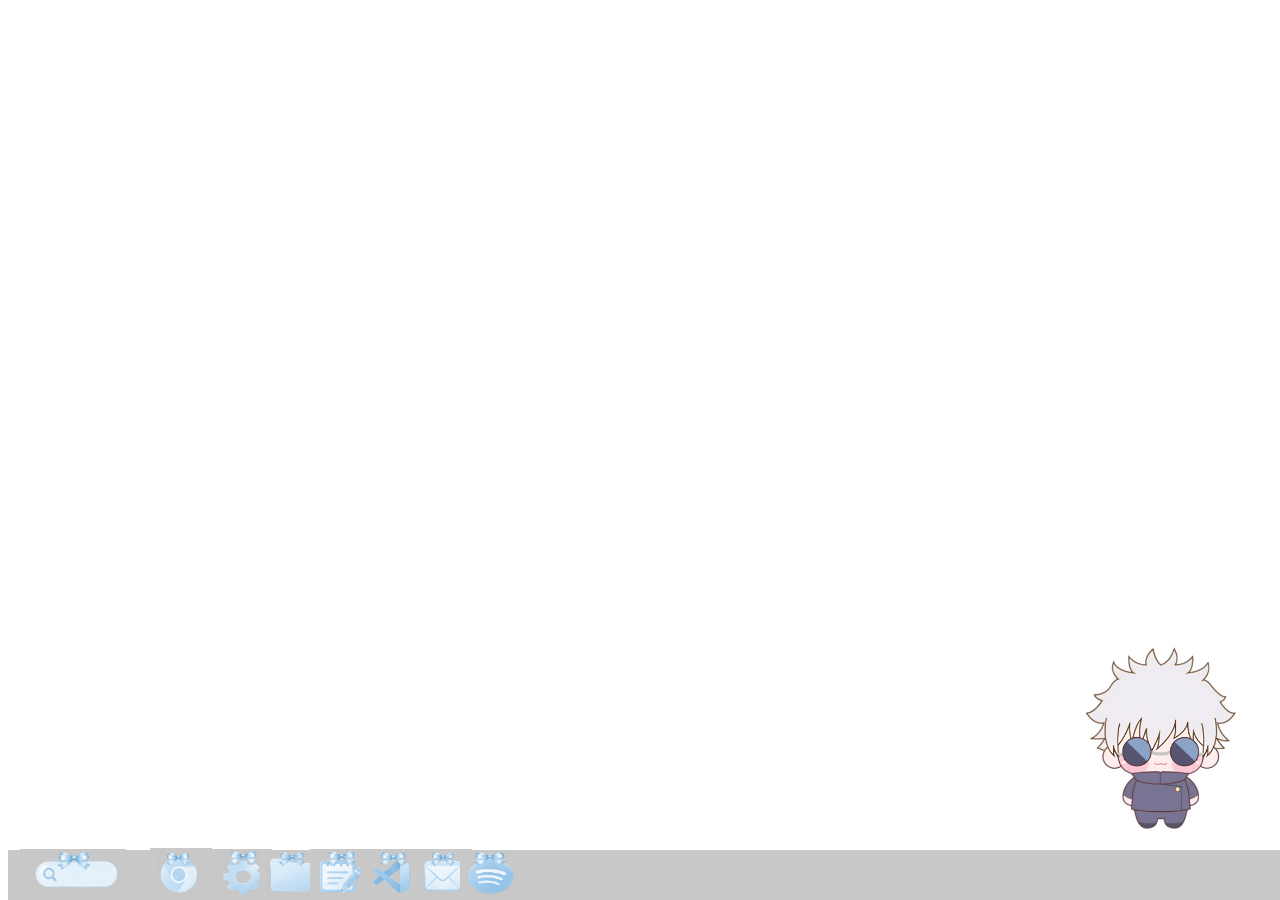
==== index.html @ 85fe647a "I added the icons and made them line up with the taskbar, they are clickable and lead to another pag" ====
<!DOCTYPE html>
<html lang="en">
    <meta charset="UTF-8">
    <meta name="viewport" content="width=device-width, initial-scale=1.0">
    <link rel="stylesheet" href="style.css">
    <title>Desktop Home Page</title>
    <body>

        <div class="rectangle"></div>

        <!--Gojo sticker below-->
        <div class="gojo">
            <img class="gojo-sticker" src="gojo.jpg" alt="img of saturo gojo">
        </div>       
        <!--Chrome Button below--> 
        <div class="chrome-button">
        <button class="chrome-button" onclick="window.location.href='code.html'">
            <img class="chrome-image" src="Icons/crome-icon.png" alt="chrome">
        </button>
            </div>
        <!--Search engine button below-->
        <div class="search-button">
            <button class="search-button">
                <img class="search-image" src="Icons/searchbar-icon.png" alt="searchbar icon">
            </button>
        </div>
        <!--Settings Icon-->
        <div class="Settings-button">
            <button class="settings-button">
                <img class="settings-image" src="Icons/setting-icon.png" alt="settings icon">
            </button>
        </div>
        <!--Folder Button-->
        <div class="folder-button">
            <button class="folder-button">
                <img class="folder-image" src="Icons/folder-icon.png" alt="folder icon">
            </button>
        </div>
        <!--Notes Button-->
        <div class="notes-button">
            <button class="notes-button">
                <img class="notes-image" src="Icons/notes-icon.png" alt="Notes icon">
            </button>
        </div>
        <!--VS code Button-->
        <div class="code-button">
            <button class="code-button">
                <img class="code-image" src="Icons/vs-icon.png" alt="VS code icon">
            </button>
        </div>
        <!--Mail Button-->
        <div class="mail-button">
            <button class="mail-button">
                <img class="mail-image" src="Icons/mail-icon.png" alt="mail icon">
            </button>
        </div>
        <!--Spotify Icon-->
        <div class="spotify-button">
            <button class="spotify-button">
                <img class="spotify-image" src="Icons/spotify-icon.png" alt="spotify icon">
            </button>
        </div>
    </body>
</html>
---- style.css ----
body {
    background-color:#fffffe;
    color:snow;
    font-family:monoscript;
}


.chrome-button {
    margin:0;
    padding-bottom:0;
    cursor:pointer;
    position:fixed;
    bottom:1px;
    z-index:1000;
    left:150px;
    border:none;
    background-color:#c9c9c9;

}

.chrome-image {
    height:29px;
    width: 50px;
    height:100%;
    border:none;
}

.search-button {
    margin:0;
    padding-bottom:0;
    cursor:pointer;
    position:fixed;
    bottom:1px;
    z-index: 1000;
    left:20px;
    border:none;
    background-color:#c9c9c9;
}

.search-image {
    height:46px;
    width:150px;
    width:100%;
    border:none;
}

.settings-button {
    margin:0;
    padding-bottom:0;
    cursor:pointer;
    position:fixed;
    bottom:1px;
    z-index:1000;
    left:210px;
    border:none;
    background-color:#c9c9c9;
}

.settings-image {
    height:46px;
    width:50px;
    border:none;
}

.folder-button {
    margin:0;
    padding-bottom:0;
    cursor:pointer;
    position:fixed;
    bottom:1px;
    z-index:1000;
    left:260px;
    border:none;
    background-color:#c9c9c9;
}

.folder-image {
    height:20px;
    width:50px;
    height:100%;
    border:none;
}

.notes-button {
    margin:0;
    padding-bottom:0;
    cursor:pointer;
    position:fixed;
    bottom:1px;
    z-index:1000;
    left:310px;
    border:none;
    background-color:#c9c9c9;
}

.notes-image {
    height:46px;
    width:50px;
    border:none;
}

.code-button {
    margin:0;
    padding-bottom:0;
    cursor: pointer;
    position:fixed;
    bottom:1px;
    z-index: 1000;
    left:360px;
    border:none;
    background-color:#c9c9c9;
}

.code-image {
    height:46px;
    width:50px;
    border:none;
}

.mail-button {
    margin:0;
    padding-bottom:0;
    cursor:pointer;
    position:fixed;
    bottom:1px;
    z-index:1000;
    left:410px;
    border:none;
    background-color:#c9c9c9;
}

.mail-image {
    height:46px;
    width:50px;
    border:none;
}

.spotify-button {
    margin:0;
    padding-bottom:0;
    cursor:pointer;
    position:fixed;
    bottom:1px;
    z-index:1000;
    left:460px;
    border:none;
    background-color:#c9c9c9;
}

.spotify-image {
    height:45px;
    width:50px;
    border:none;
}

.gojo-sticker {
    position:fixed;
    bottom:60px;
    right:20px;
    margin:0;
    width:200px;
    height:auto;
    z-index:1000;
}

.gojo {
    padding-bottom:200px;
    padding-right: 200px;
    margin:0;
    align-items:right
}

.rectangle {
    position:fixed;
    width: 5000px;
    height:50px;
    background-color: #c9c9c9;
    bottom:0px;
    z-index:1000;

}
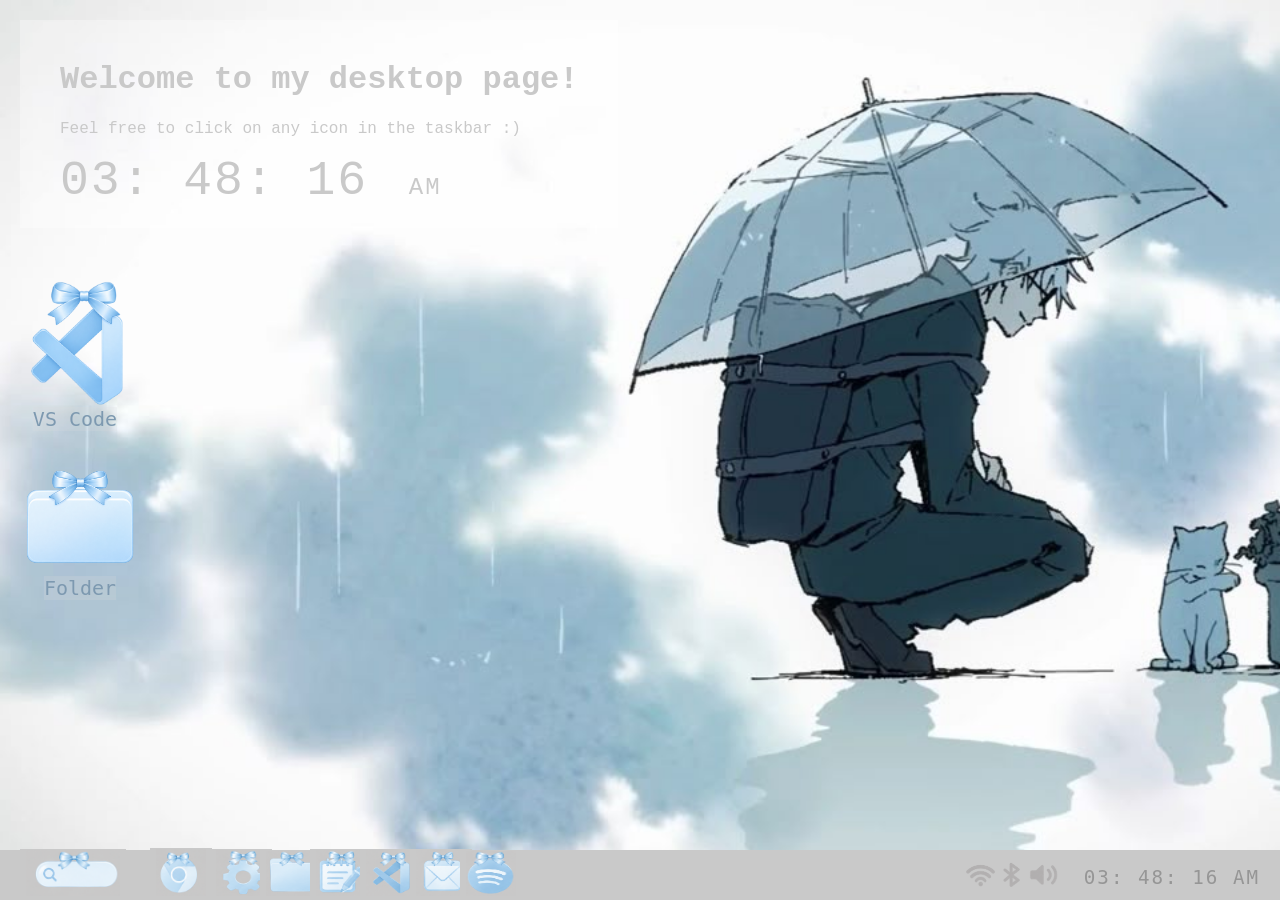
==== commit a744ca4a: "I added all of the taskbar icons, then I added two clocks. One on the center of the homepage and one" ====
--- a/index.html
+++ b/index.html
@@ -6,12 +6,13 @@
     <title>Desktop Home Page</title>
     <body>
 
+        <main>
+
+        </main>
+
         <div class="rectangle"></div>
 
-        <!--Gojo sticker below-->
-        <div class="gojo">
-            <img class="gojo-sticker" src="gojo.jpg" alt="img of saturo gojo">
-        </div>       
+        
         <!--Chrome Button below--> 
         <div class="chrome-button">
         <button class="chrome-button" onclick="window.location.href='code.html'">
@@ -60,5 +61,50 @@
                 <img class="spotify-image" src="Icons/spotify-icon.png" alt="spotify icon">
             </button>
         </div>
+        <!--Clock Code-->
+
+        <div class="top-left">
+        <div class="clock-container">
+            <h1>Welcome to my desktop page!</h1>
+            <p>Feel free to click on any icon in the taskbar :)</p>
+            <div id="clock">
+                <span id="hours">00</span>:
+                <span id="minutes">00</span>:
+                <span id="seconds">00</span>
+                <span id="ampm">AM</span>
+            </div>
+        </div>
+        </div>
+
+        <!--Floaters-->
+        <div class="floater-folder">
+            <button class="floater-folder">
+                <img class="float-image" src="folder-floater.png" alt="folder icon">
+                <p>Folder</p>
+            </button>
+        </div>
+
+        <div class="code-floater">
+            <button class="code-floater">
+                <img class="floater-image" src="code-floater.png" alt="code floater icon">
+                <p>VS Code</p>
+            </button>
+        </div>
+
+        <!--Second Clock for taskbar-->
+        <div class="switch-container">
+            <div id="clocks">
+            <span id="hours2">00</span>:
+            <span id="minutes2">00</span>:
+            <span id="seconds2">00</span>
+            <span id="ampm2">AM</span>
+            </div>
+        </div>
+
+        <!--tray icons-->
+        <div class="tray-container">
+            <img class="tray" src="trays.png" alt="system defaults">
+        </div>
+        <script src="script.js"></script>
     </body>
 </html>
--- a/style.css
+++ b/style.css
@@ -1,9 +1,154 @@
 body {
     background-color:#fffffe;
-    color:snow;
-    font-family:monoscript;
-}
-
+    color:#c9c9c9;
+    background-image: url('gojo-desktop.jpg');
+    background-size:cover;
+    background-position:center;
+    background-repeat:no-repeat;
+    background-attachment:fixed;
+    display:flex;
+    font-family:monospace;
+    margin:0;
+    padding:0;
+}
+
+main {
+    text-align:center;
+    background-color: rgba(255,255,255,0.2);
+}
+
+/*Floaters*/
+.floater-folder {
+    position:fixed;
+    left:20px;
+    top: 50%;
+    transform: translateY(-50);
+    border:none;
+    background:none;
+    padding:0;
+    cursor:pointer;
+    background-color:transparent;
+    /*For text*/
+    display:flex;
+    flex-direction:column;
+    align-items:center;
+
+}
+
+.float-image {
+    width:120px;
+    height:auto;
+    background-color:transparent;
+    border:none;
+    max-width:100%;
+}
+
+.floater-folder p {
+    margin:0;
+    margin-top: -10px;
+    color:#7D99B0;
+    font-family:monospace;
+    font-size: 1.25rem;
+    background-color:rgba(220,220,220,0.2);
+}
+.code-floater {
+    position:fixed;
+    left:20px;
+    top: 30%;
+    transform: translateY(-50);
+    border:none;
+    background:none;
+    padding:0;
+    cursor:pointer;
+    display:flex;
+    flex-direction:column;
+    align-items:center;
+}
+
+.floater-image {
+    width:110px;
+    height:auto;
+    background-color:transparent;
+    
+}
+
+.code-floater p {
+    margin:0;
+    margin-top: -3px;
+    color:#7D99B0;
+    font-family:monospace;
+    font-size:1.25rem;
+    background-color: rgba(220,220,220,0.2);
+}
+
+.top-left {
+    position:absolute;
+    top:20px;
+    left:20px;
+    display:flex;
+    flex-direction:column;
+    align-items:flex-start;
+    gap:10px;
+    background-color:rgba(255,255,255,0.3);
+    font-family:monospace;
+}
+
+/*Tray icons*/
+
+.tray-container {
+    position:fixed;
+    bottom:0px;
+    right:200px;
+    z-index:1000;
+}
+
+.tray {
+    height:46px;
+    width:150px;
+    width:100%;
+    border:none;
+}
+/*Clock code*/
+
+.clock-container {
+    padding: 20px 40px;
+    border-radius:10px;
+    font-family:"Courier New";
+    
+}
+
+
+#clock {
+    color:#c9c9c9;
+    font-size:3rem;
+    letter-spacing:2px; 
+}
+
+#ampm {
+    font-size: 1.5rem;
+    color:#c9c9c9;
+    margin-left:10px;
+}
+
+/*Second Clock code*/
+
+.switch-container {
+    position:fixed;
+    bottom:11px;
+    right:20px;
+    z-index:1000;
+}
+
+#clocks {
+    color:#969696;
+    font-size:1.20rem;
+    letter-spacing:2px;
+}
+
+#ampm2 {
+    color:#969696;
+}
+/*Icon code*/
 
 .chrome-button {
     margin:0;
@@ -153,22 +298,6 @@
     border:none;
 }
 
-.gojo-sticker {
-    position:fixed;
-    bottom:60px;
-    right:20px;
-    margin:0;
-    width:200px;
-    height:auto;
-    z-index:1000;
-}
-
-.gojo {
-    padding-bottom:200px;
-    padding-right: 200px;
-    margin:0;
-    align-items:right
-}
 
 .rectangle {
     position:fixed;
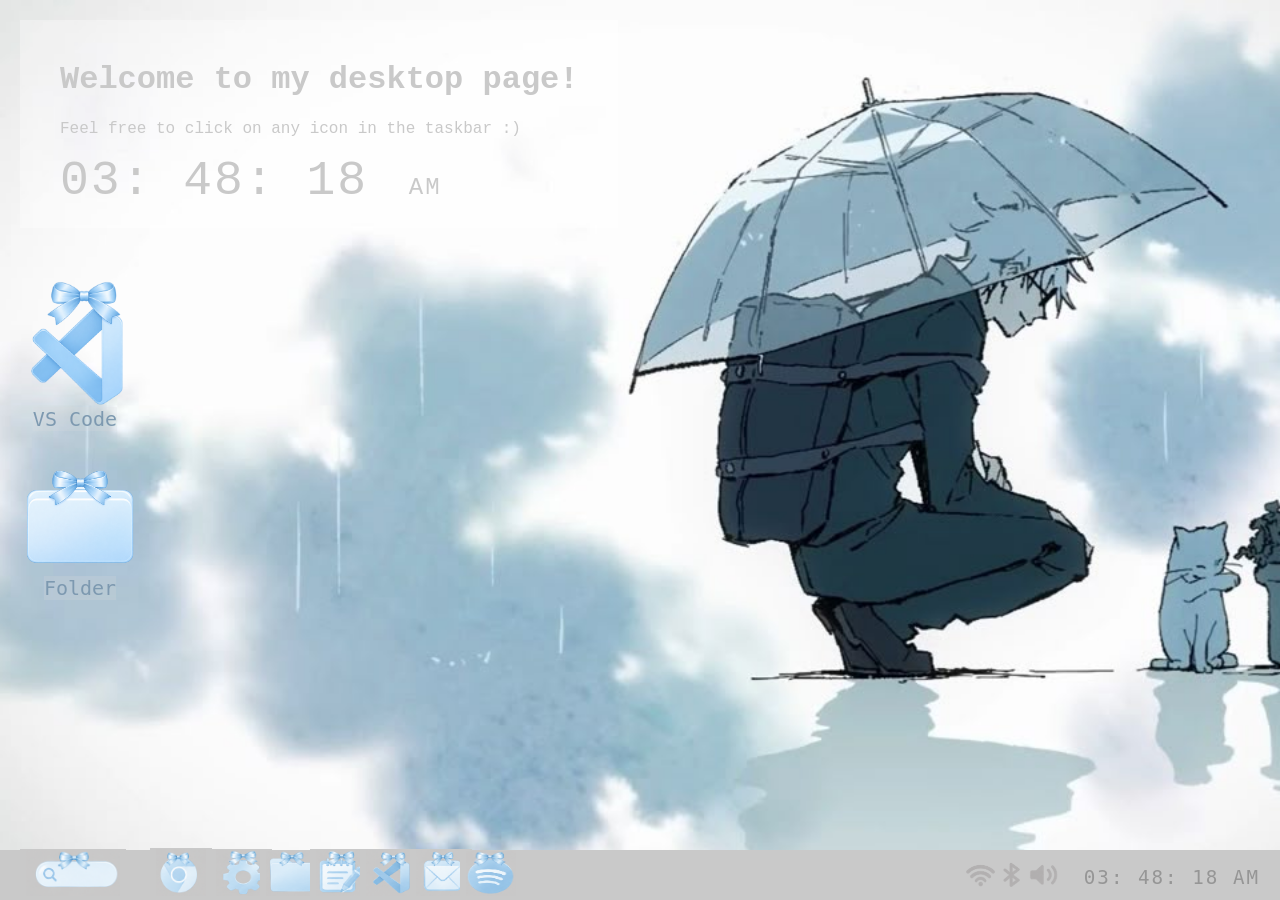
==== commit ee662d7e: "I finished the entire U.I design and I added more pages. I added detail to the pages and made a few " ====
--- a/index.html
+++ b/index.html
@@ -26,7 +26,7 @@
             </button>
         </div>
         <!--Settings Icon-->
-        <div class="Settings-button">
+        <div class="Settings-button" onclick="window.location.href='settings.html'">
             <button class="settings-button">
                 <img class="settings-image" src="Icons/setting-icon.png" alt="settings icon">
             </button>
@@ -39,7 +39,7 @@
         </div>
         <!--Notes Button-->
         <div class="notes-button">
-            <button class="notes-button">
+            <button class="notes-button" onclick="window.location.href='notes.html'">
                 <img class="notes-image" src="Icons/notes-icon.png" alt="Notes icon">
             </button>
         </div>
--- a/style.css
+++ b/style.css
@@ -307,4 +307,14 @@
     bottom:0px;
     z-index:1000;
 
-}+}
+
+
+/*Chrome page*/
+
+.rainbow-text span:nth-child(1) { color:#0000ff;}
+.rainbow-text span:nth-child(2) { color:#ff0000;}
+.rainbow-text span:nth-child(3) { color:#ffff00;}
+.rainbow-text span:nth-child(4) { color: #0000ff;}
+.rainbow-text span:nth-child(5) { color:#00ff00;}
+.rainbow-text span:nth-child(6) { color:#ff0000;}
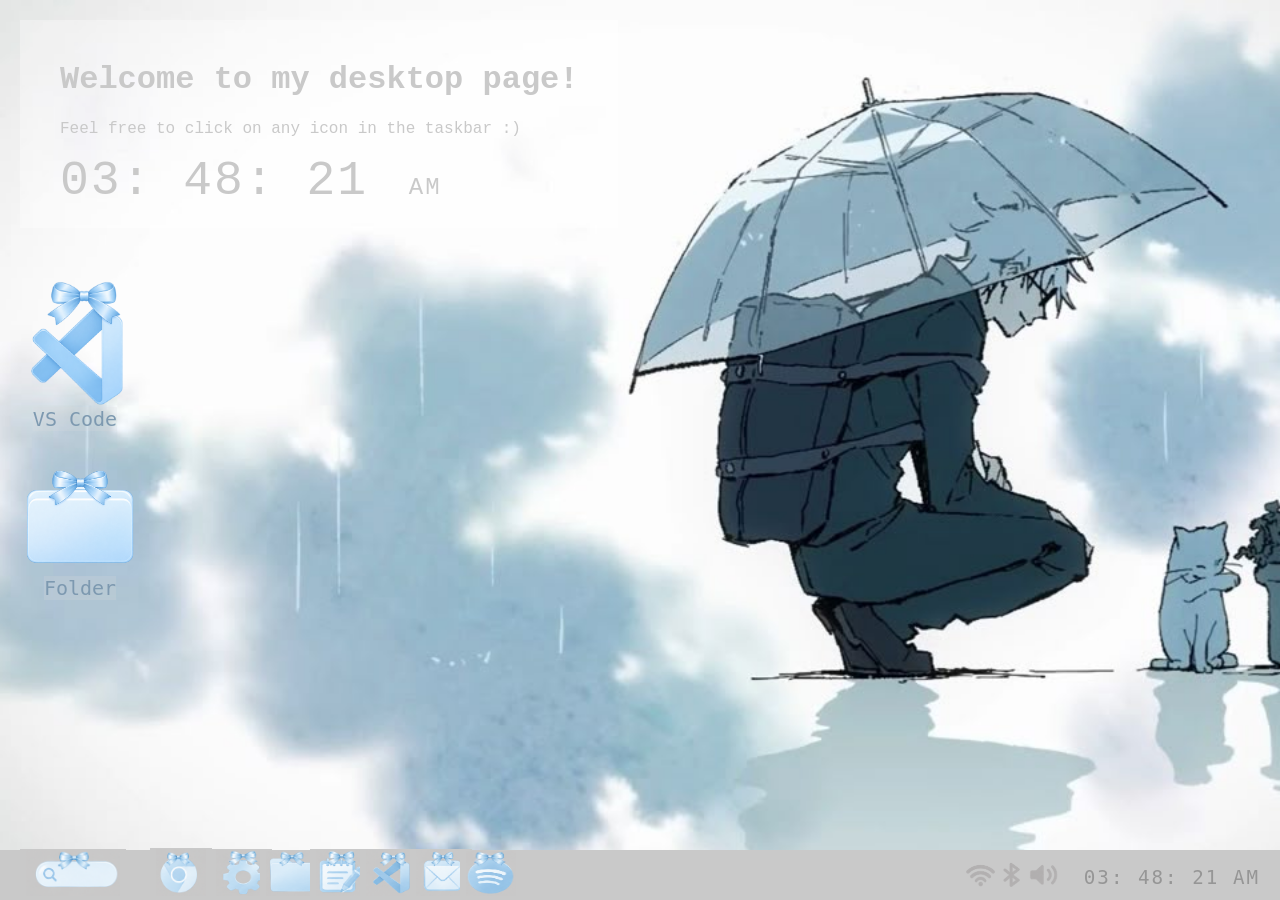
==== commit 7e87d2c1: "I finished all the pages for each icon. They all have back buttons to the homepage. This project see" ====
--- a/index.html
+++ b/index.html
@@ -33,7 +33,7 @@
         </div>
         <!--Folder Button-->
         <div class="folder-button">
-            <button class="folder-button">
+            <button class="folder-button" onclick="window.location.href='folder.html'">
                 <img class="folder-image" src="Icons/folder-icon.png" alt="folder icon">
             </button>
         </div>
@@ -45,19 +45,19 @@
         </div>
         <!--VS code Button-->
         <div class="code-button">
-            <button class="code-button">
+            <button class="code-button" onclick="window.location.href='visual.html'">
                 <img class="code-image" src="Icons/vs-icon.png" alt="VS code icon">
             </button>
         </div>
         <!--Mail Button-->
         <div class="mail-button">
-            <button class="mail-button">
+            <button class="mail-button" onclick="window.location.href='mail.html'">
                 <img class="mail-image" src="Icons/mail-icon.png" alt="mail icon">
             </button>
         </div>
         <!--Spotify Icon-->
         <div class="spotify-button">
-            <button class="spotify-button">
+            <button class="spotify-button" onclick="window.location.href='spotify.html'">
                 <img class="spotify-image" src="Icons/spotify-icon.png" alt="spotify icon">
             </button>
         </div>
@@ -78,14 +78,14 @@
 
         <!--Floaters-->
         <div class="floater-folder">
-            <button class="floater-folder">
+            <button class="floater-folder" onclick="window.location.href='folder.html'">
                 <img class="float-image" src="folder-floater.png" alt="folder icon">
                 <p>Folder</p>
             </button>
         </div>
 
         <div class="code-floater">
-            <button class="code-floater">
+            <button class="code-floater" onclick="window.location.href='visual.html'">
                 <img class="floater-image" src="code-floater.png" alt="code floater icon">
                 <p>VS Code</p>
             </button>
